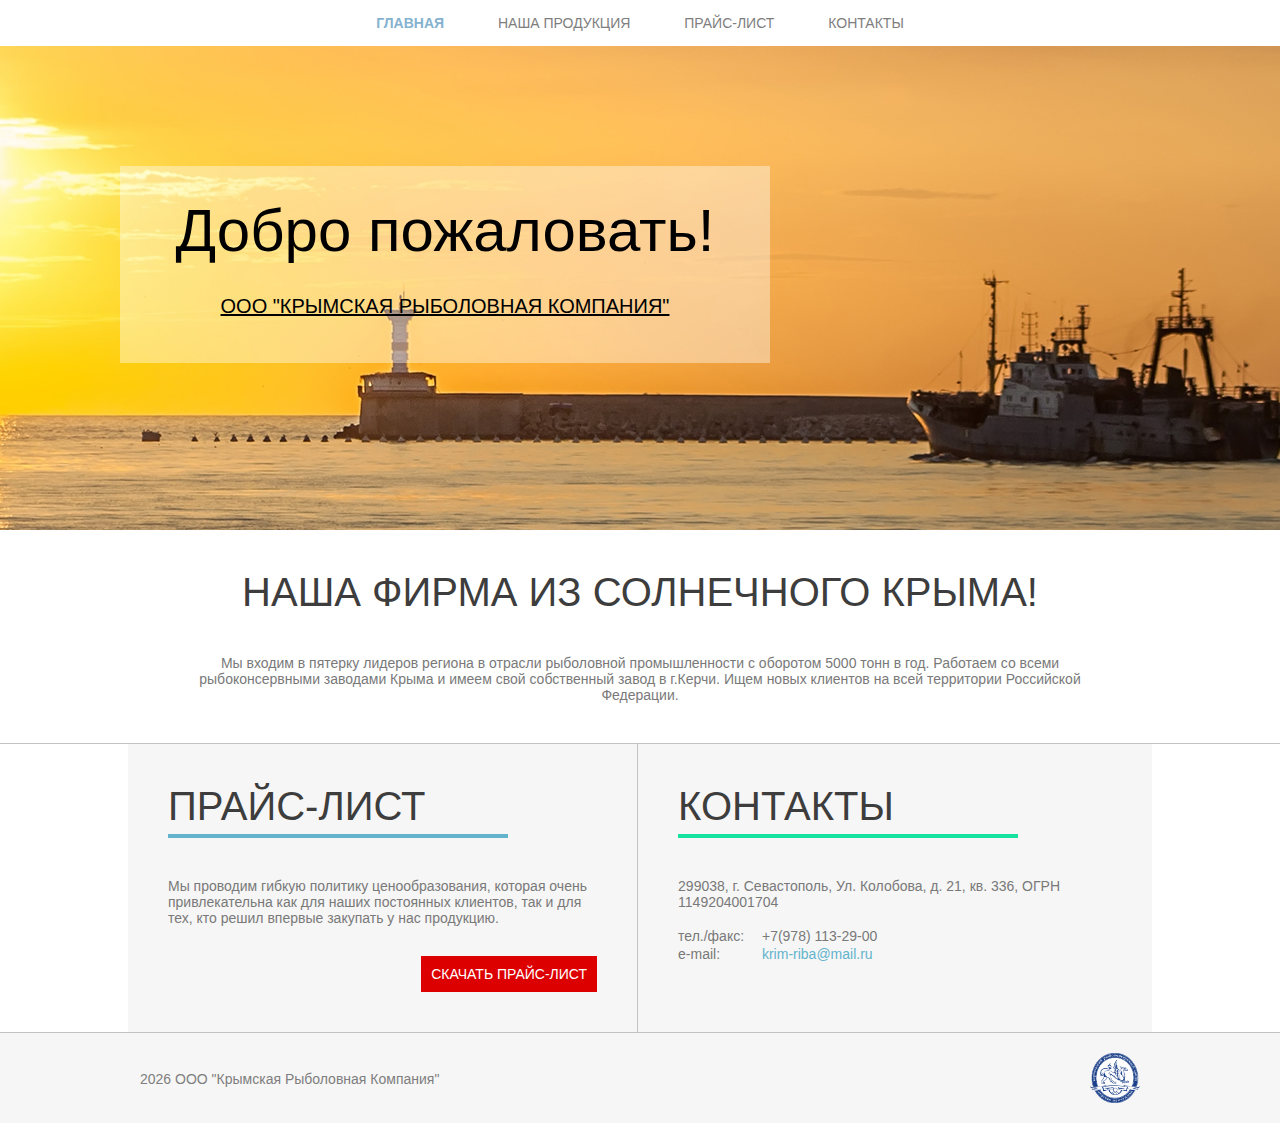
==== index.html @ 9b1dfbe3 "Design styles were changed" ====
<!DOCTYPE html>
<html>
    <head>
        <meta charset="UTF-8" />
        <title>ООО "Крымская Рыболовная Компания"</title>

        <link rel="stylesheet" href="/css/common.css" />
        <link rel="stylesheet" href="/css/main.css" />

        <!--[if lt IE 9]>
        <script src="/js/html5shiv.js"></script>
        <![endif]-->
    </head>

    <body>
        <div class="body">
            <ul class="top-nav">
                <li class="top-nav__item">
                    <a href="index.html" class="nav-link nav-link_active">Главная</a>
                </li>

                <li class="top-nav__item">
                    <a href="assortment.html" class="nav-link">Наша Продукция</a>
                </li>

                <li class="top-nav__item">
                    <a href="index.html#pricelist" class="nav-link">Прайс-лист</a>
                </li>

                <li class="top-nav__item">
                    <a href="index.html#contacts" class="nav-link">Контакты</a>
                </li>
            </ul>

            <div class="facade-picture">
                <div class="facade-picture__image"></div>

                <div class="facade-picture__label-box">
                    <div class="board">
                        <h1 class="board__title">Добро пожаловать!</h1>

                        <p class="board__text">
                            ООО "КРЫМСКАЯ РЫБОЛОВНАЯ КОМПАНИЯ"
                        </p>
                    </div>
                </div>
            </div>

            <div class="content">
                <div class="content__section">
                    <div class="limiter">
                        <div class="limiter__section">
                            <div class="description">
                                <h1 class="description__title">Наша фирма из солнечного Крыма!</h1>

                                <p class="description__text">
                                    Мы входим в пятерку  лидеров региона в отрасли рыболовной промышленности с оборотом 5000 тонн в год.
                                    Работаем со всеми рыбоконсервными заводами Крыма и имеем свой собственный завод в г.Керчи.
                                    Ищем новых клиентов на всей территории Российской Федерации.
                                </p>
                            </div>
                        </div>
                    </div>
                </div>

                <div class="content__section content__section_bordered">
                    <div class="limiter">
                        <div class="limiter__section limiter__section_filled">
                            <div class="contacts clearfix">
                                <div class="contacts__column contacts__column_left">
                                    <div id="pricelist" class="description description-left pricelist">
                                        <h1 class="description__title contacts__description blue">Прайс-лист</h1>

                                        <p class="description__text">
                                            Мы проводим гибкую политику ценообразования, которая очень привлекательна как для
                                            наших постоянных клиентов, так и для тех, кто решил впервые закупать у нас продукцию.
                                        </p>

                                        <div class="clearfix">
                                            <a href="javascript:void(0);" class="pricelist__download" target="_blank">
                                                Скачать прайс-лист
                                            </a>
                                        </div>
                                    </div>
                                </div>

                                <div class="contacts__column contacts__column_right">
                                    <div id="contacts" class="description description-left">
                                        <h1 class="description__title contacts__description green">Контакты</h1>

                                        <div class="description__text">
                                            299038, г. Севастополь, Ул. Колобова, д. 21, кв. 336, ОГРН 1149204001704<br />
                                            <br />

                                            <div class="key-value-block">
                                                <span class="key-value-block__key">тел./факс:</span> +7(978) 113-29-00
                                            </div>

                                            <div class="key-value-block">
                                                <span class="key-value-block__key">e-mail:</span>
                                                <a href="mailto:krim-riba@mail.ru" class="mail-link">krim-riba@mail.ru</a>
                                            </div>
                                        </div>
                                    </div>
                                </div>
                            </div>
                        </div>
                    </div>
                </div>
            </div>
        </div>

        <footer class="footer">
            <div class="limiter">
                <div class="limiter__section clearfix">
                    <div class="footer__left">
                        <span id="footerYear">"2___</span>

                        ООО "Крымская Рыболовная Компания"
                    </div>

                    <div class="footer__right">
                        <a href="javascript:void(0);" class="partner-link" title="Керченский Рыбоконсервный Завод">
                            <img class="partner-link__logo" src="img/partner.png"/>
                        </a>
                    </div>
                </div>
            </div>
        </footer>

        <script type="text/javascript">
            document.getElementById('footerYear').textContent=new Date().getFullYear();
        </script>
    </body>
</html>
---- css/common.css ----
html{
    height:100%;
}

body{
    font-family:Trebuchet MS, Trebuchet, Tahoma, Arial, sans-serif;
    font-size:14px;

    height:100%;

    margin:0;
    overflow-x:hidden;
}

body > .body{
    height:auto;
    min-height:100%;
}

.clearfix::after{
    content:".";
    clear:both;
    display:block;
    height:0;
    visibility:hidden;
}

.top-nav{
    list-style:none;

    margin:0;
    padding:15px;

    text-align:center;
}

.top-nav_bordered{
    border-bottom:1px solid #c2c2c2;
}

.top-nav__item{
    display:inline-block;
}

.top-nav__item:not(:last-child){
    margin-right:50px;
}

.nav-link{
    color:#7e7e7e;
    text-decoration:none;
    text-transform:uppercase;
}

.nav-link_active{
    color:#85b2cf;
    font-weight:bold;
}

.nav-link:not(.nav-link_active):hover{
    text-decoration:underline;
}

.content{
    padding-bottom:90px;
}

.footer{
    background:#f6f6f6;
    color:#7e7e7e;
    height:50px;
    margin-top:-90px;
    padding:20px;
    vertical-align:middle;
}

.footer__left{
    float:left;
    margin-top:18px;
}

.footer__right{
    float:right;
}

.partner-link{
    display:block;
    text-decoration:none;
}

.partner-link__logo{
    height:50px;
    width:50px;
}

.content__section_bordered{
    border-top:1px solid #c2c2c2;
    border-bottom:1px solid #c2c2c2;
}

.limiter{
    margin:0 auto;
    text-align:center;

    min-width:1000px;
    width:80%
}

.limiter__section_filled{
    background:#f6f6f6;
}

.description{
    padding:40px;
    text-align:center;
}

.description-left{
    text-align:left;
}

.description__title{
    color:#3d3d3d;

    font-size:40px;
    font-weight:normal;

    margin:0;

    text-transform:uppercase;
}

.description__text{
    color:#797979;
    margin:40px 0 0 0;
}

.description__text p{
    color:#797979;
}
---- css/main.css ----
.facade-picture{
    position:relative;
    text-align:center;
}

.facade-picture__image{
    background:url(/img/facade-picture.jpg) center center repeat-x;

    height:484px;
    width:100%;
}

.facade-picture__label-box{
    position:absolute;

    /* TODO: позиционировать по вертикали по центру автоматически ?! */
    left:120px;
    top:120px;
}

.board{
    background:rgba(255, 255, 255, 0.4);
    color:black;

    padding:30px 50px 45px 50px;

    width:550px;
}

.board__title{
    font-family:Century Gothic, Trebuchet MS, Trebuchet, Malgun Gothic, Candara, Raleway, Lucida Console, Corbel, Consolas, sans-serif;
    font-size:60px;
    font-weight:normal;

    margin:0;
}

.board__text{
    font-size:20px;
    margin:30px 0 0 0;
    text-decoration:underline;
}

.contacts{
    display:table;
    width:100%;
}

.contacts__column{
    display:table-cell;

    width:50%;
}

.contacts__column_left{
    border-right:1px solid #c2c2c2;
}

.contacts__description{
    border-bottom:4px solid;
    padding-bottom:5px;
    width:340px;
}

.contacts__description.blue{
    border-color:#63b3cd;
}

.contacts__description.green{
    border-color:#14e29e;
}

.pricelist__download{
    background:#dd0000;
    color:white;

    display:inline-block;

    float:right;

    margin-top:30px;
    padding:10px;

    text-decoration:none;
    text-transform:uppercase;
}

.pricelist__download:hover{
    background:#ffae00;
}

.mail-link{
    color:#63b3cd;
    text-decoration:none;
}

.key-value-block{
    margin:2px 0;
}

.key-value-block__key{
    display:inline-block;
    width:80px;
}
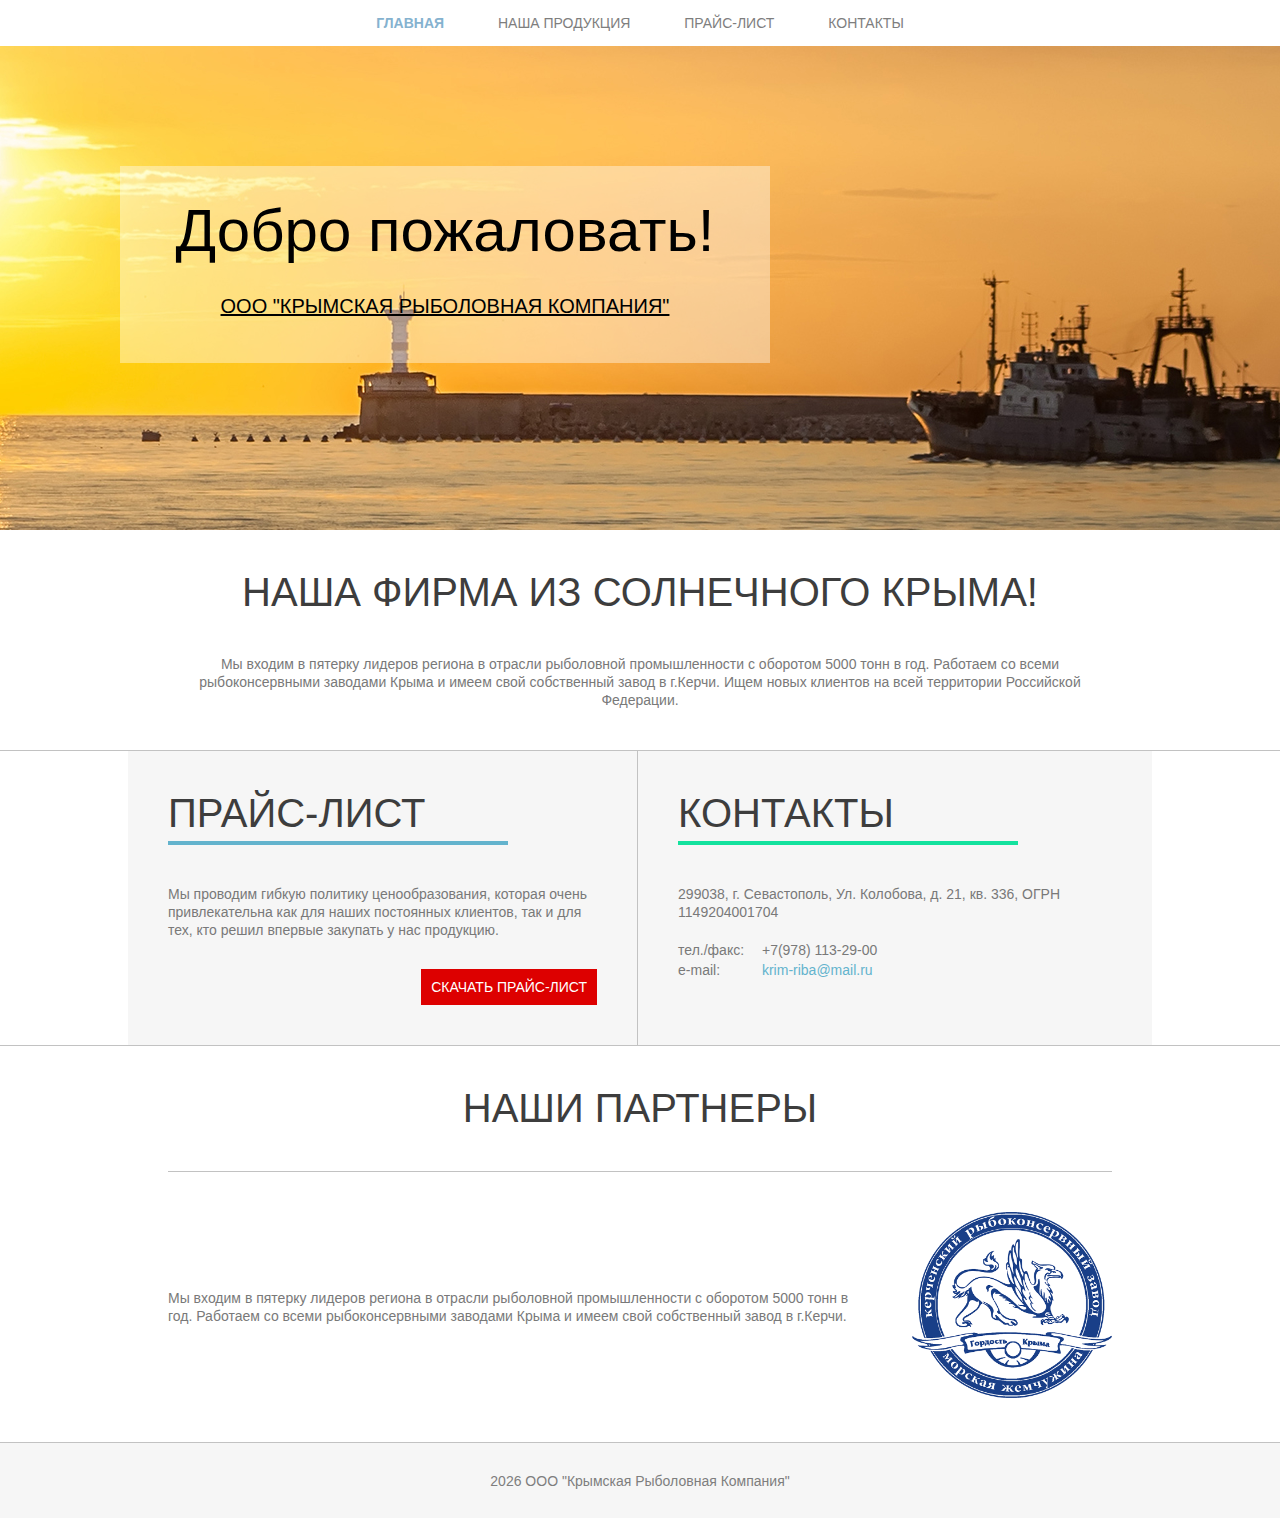
==== commit 9fd5ed91: "Partner link was moved" ====
--- a/index.html
+++ b/index.html
@@ -63,7 +63,7 @@
                     </div>
                 </div>
 
-                <div class="content__section content__section_bordered">
+                <div class="content__section">
                     <div class="limiter">
                         <div class="limiter__section limiter__section_filled">
                             <div class="contacts clearfix">
@@ -107,23 +107,46 @@
                         </div>
                     </div>
                 </div>
+
+                <!--div class="content__section">
+                    <div class="limiter">
+                        <div class="limiter__section">
+                            <div class="description">
+                                <h1 class="description__title">Наши партнеры</h1>
+                            </div>
+                        </div>
+                    </div>
+                </div-->
+
+                <div class="content__section">
+                    <div class="limiter">
+                        <div class="limiter__section">
+                            <div class="description">
+                                <h1 class="description__title description__title_bordered">Наши партнеры</h1>
+
+                                <div class="description__text partner-box clearfix">
+                                    <span class="partner-box__description">
+                                        Мы входим в пятерку  лидеров региона в отрасли рыболовной промышленности с оборотом 5000 тонн
+                                        в год. Работаем со всеми рыбоконсервными заводами Крыма и имеем свой собственный завод в г.Керчи.
+                                    </span>
+
+                                    <a class="partner-box__link" href="javascript:void(0);" target="_blank">
+                                        <img class="partner-link__logo" src="img/partner.png" />
+                                    </a>
+                                </div>
+                            </div>
+                        </div>
+                    </div>
+                </div>
             </div>
         </div>
 
         <footer class="footer">
             <div class="limiter">
-                <div class="limiter__section clearfix">
-                    <div class="footer__left">
-                        <span id="footerYear">"2___</span>
+                <div class="limiter__section">
+                    <span id="footerYear">"2___</span>
 
-                        ООО "Крымская Рыболовная Компания"
-                    </div>
-
-                    <div class="footer__right">
-                        <a href="javascript:void(0);" class="partner-link" title="Керченский Рыбоконсервный Завод">
-                            <img class="partner-link__logo" src="img/partner.png"/>
-                        </a>
-                    </div>
+                    ООО "Крымская Рыболовная Компания"
                 </div>
             </div>
         </footer>
--- a/css/common.css
+++ b/css/common.css
@@ -62,39 +62,20 @@
 }
 
 .content{
-    padding-bottom:90px;
+    padding-bottom:75px;
 }
 
 .footer{
     background:#f6f6f6;
     color:#7e7e7e;
-    height:50px;
-    margin-top:-90px;
-    padding:20px;
+    height:15px;
+    margin-top:-75px;
+    padding:30px;
+    text-align:left;
     vertical-align:middle;
 }
 
-.footer__left{
-    float:left;
-    margin-top:18px;
-}
-
-.footer__right{
-    float:right;
-}
-
-.partner-link{
-    display:block;
-    text-decoration:none;
-}
-
-.partner-link__logo{
-    height:50px;
-    width:50px;
-}
-
-.content__section_bordered{
-    border-top:1px solid #c2c2c2;
+.content__section{
     border-bottom:1px solid #c2c2c2;
 }
 
@@ -130,8 +111,14 @@
     text-transform:uppercase;
 }
 
+.description__title_bordered{
+    border-bottom:1px solid #c2c2c2;
+    padding-bottom:40px;
+}
+
 .description__text{
     color:#797979;
+    line-height:1.3;
     margin:40px 0 0 0;
 }
 
--- a/css/main.css
+++ b/css/main.css
@@ -101,4 +101,25 @@
 .key-value-block__key{
     display:inline-block;
     width:80px;
+}
+
+.partner-box{
+    text-align:left;
+}
+
+.partner-box__description{
+    display:table-cell;
+    padding-right:40px;
+    vertical-align:middle;
+}
+
+.partner-box__link{
+    display:table-cell;
+    text-decoration:none;
+    vertical-align:middle;
+}
+
+.partner-link__logo{
+    width:200px;
+    height:186px;
 }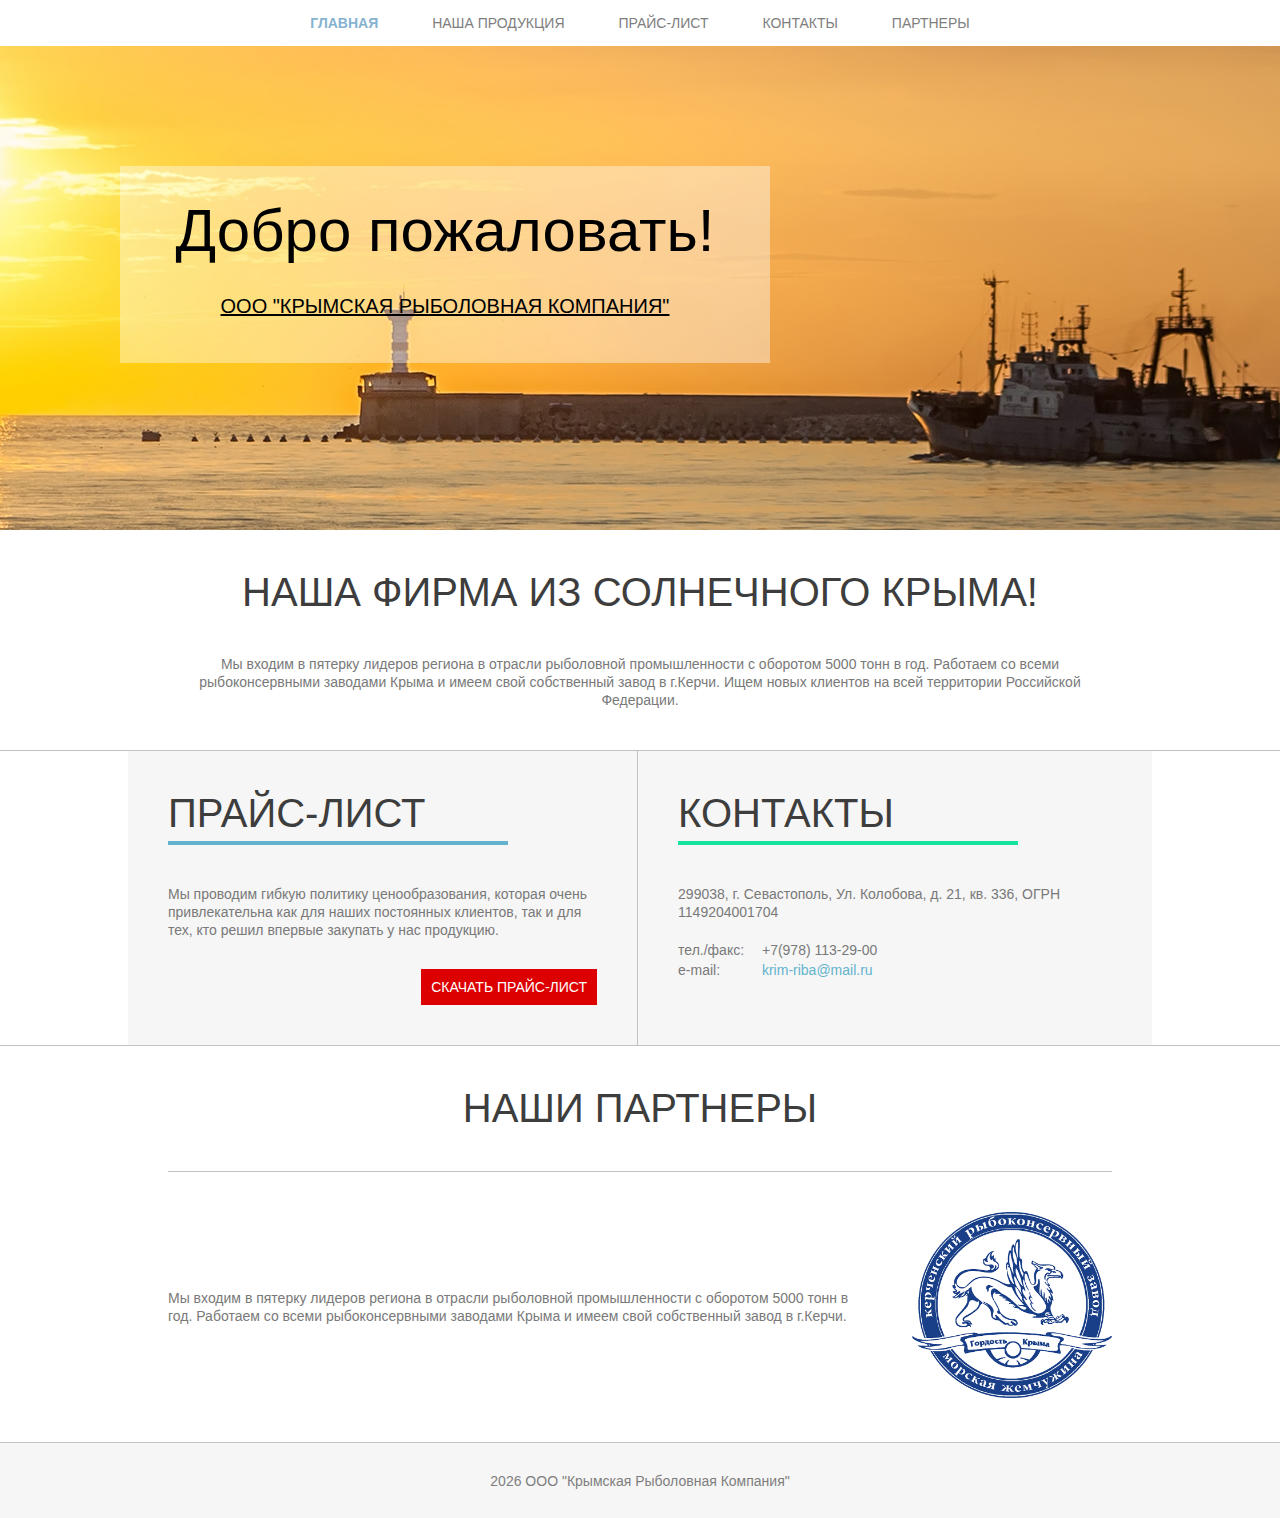
==== commit 227f8f00: "Navigation menu was fixed" ====
--- a/index.html
+++ b/index.html
@@ -29,6 +29,10 @@
 
                 <li class="top-nav__item">
                     <a href="index.html#contacts" class="nav-link">Контакты</a>
+                </li>
+
+                <li class="top-nav__item">
+                    <a href="index.html#partners" class="nav-link">Партнеры</a>
                 </li>
             </ul>
 
@@ -118,7 +122,7 @@
                     </div>
                 </div-->
 
-                <div class="content__section">
+                <div id="partners" class="content__section">
                     <div class="limiter">
                         <div class="limiter__section">
                             <div class="description">
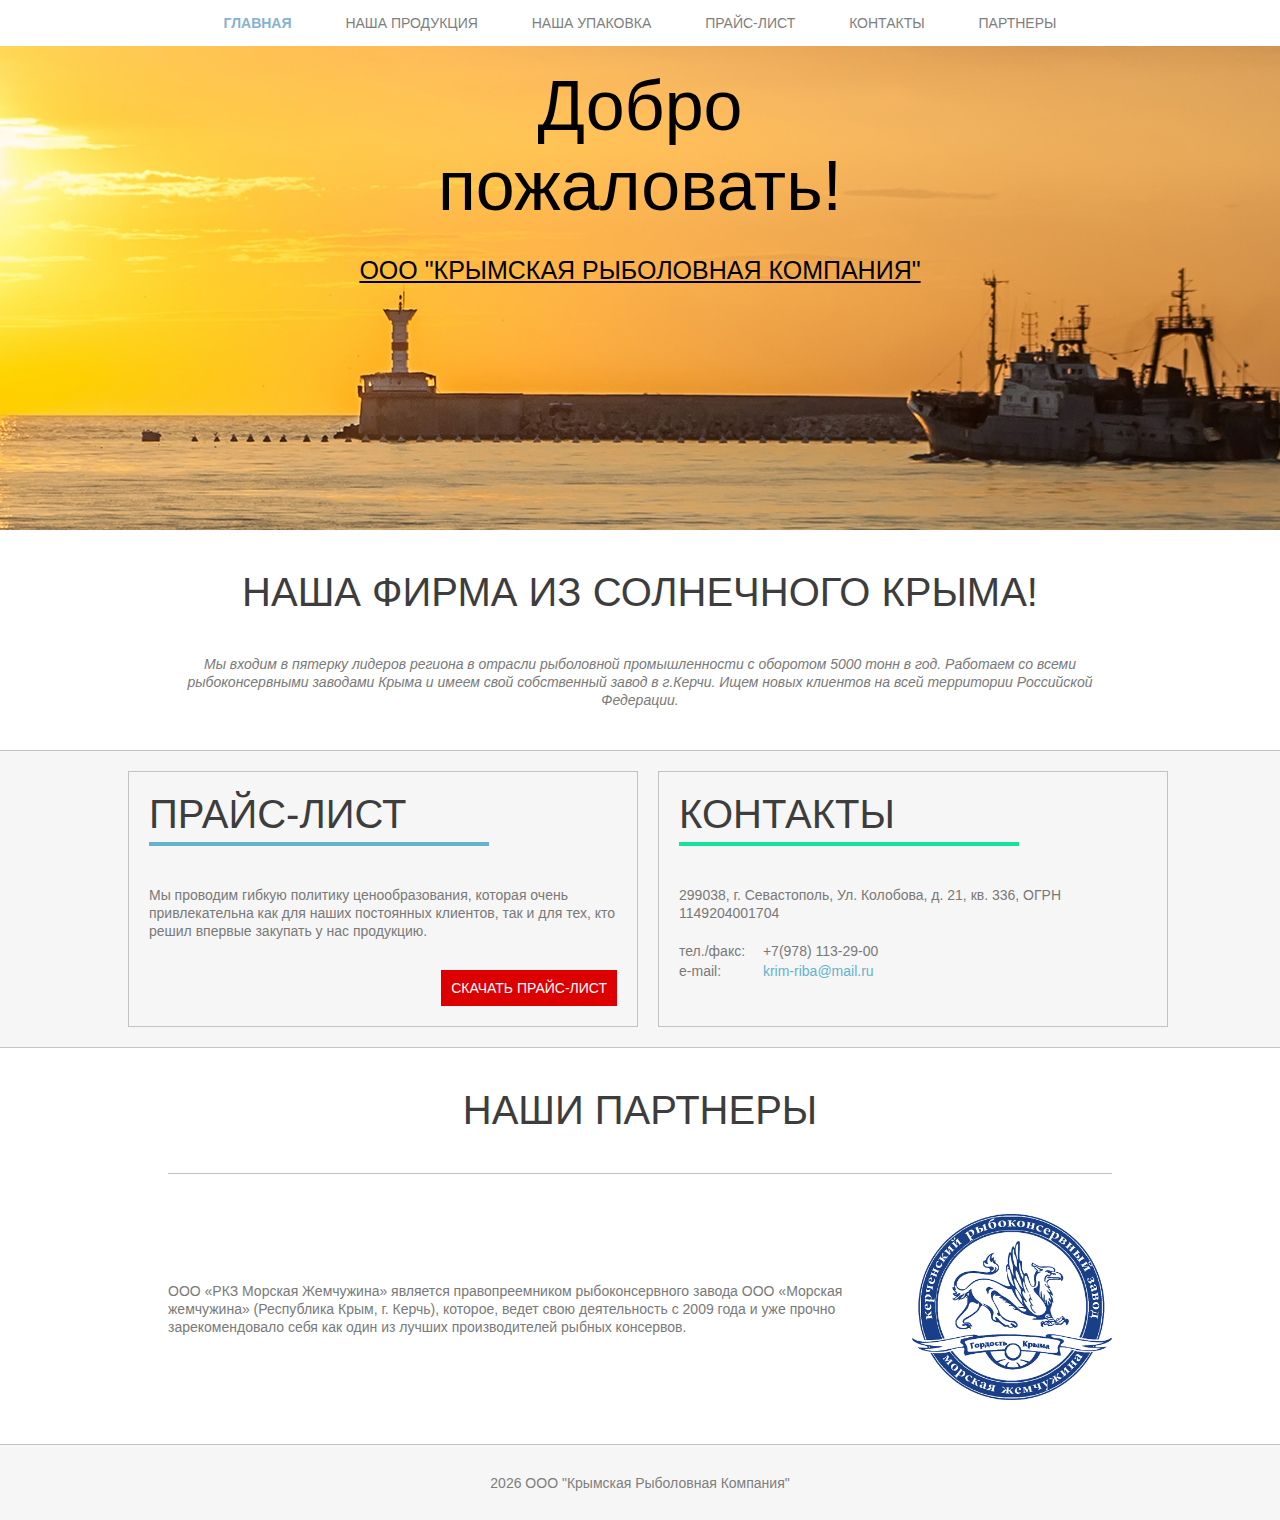
==== commit 3c2ef21a: "Assortment images were changed" ====
--- a/index.html
+++ b/index.html
@@ -24,6 +24,10 @@
                 </li>
 
                 <li class="top-nav__item">
+                    <a href="packing.html" class="nav-link">Наша Упаковка</a>
+                </li>
+
+                <li class="top-nav__item">
                     <a href="index.html#pricelist" class="nav-link">Прайс-лист</a>
                 </li>
 
@@ -39,13 +43,19 @@
             <div class="facade-picture">
                 <div class="facade-picture__image"></div>
 
-                <div class="facade-picture__label-box">
-                    <div class="board">
-                        <h1 class="board__title">Добро пожаловать!</h1>
+                <div class="facade-picture__label-wrap">
+                    <div class="facade-picture__label-box">
+                        <div class="board">
+                            <h1 class="board__title">
+                                Добро
+                                <br />
+                                пожаловать!
+                            </h1>
 
-                        <p class="board__text">
-                            ООО "КРЫМСКАЯ РЫБОЛОВНАЯ КОМПАНИЯ"
-                        </p>
+                            <p class="board__text">
+                                ООО "КРЫМСКАЯ РЫБОЛОВНАЯ КОМПАНИЯ"
+                            </p>
+                        </div>
                     </div>
                 </div>
             </div>
@@ -57,7 +67,7 @@
                             <div class="description">
                                 <h1 class="description__title">Наша фирма из солнечного Крыма!</h1>
 
-                                <p class="description__text">
+                                <p class="description__text description__text_italic">
                                     Мы входим в пятерку  лидеров региона в отрасли рыболовной промышленности с оборотом 5000 тонн в год.
                                     Работаем со всеми рыбоконсервными заводами Крыма и имеем свой собственный завод в г.Керчи.
                                     Ищем новых клиентов на всей территории Российской Федерации.
@@ -67,13 +77,13 @@
                     </div>
                 </div>
 
-                <div class="content__section">
+                <div class="content__section content__section_filled">
                     <div class="limiter">
-                        <div class="limiter__section limiter__section_filled">
+                        <div class="limiter__section">
                             <div class="contacts clearfix">
                                 <div class="contacts__column contacts__column_left">
-                                    <div id="pricelist" class="description description-left pricelist">
-                                        <h1 class="description__title contacts__description blue">Прайс-лист</h1>
+                                    <div id="pricelist" class="description description-left contacts-description">
+                                        <h1 class="description__title contacts__title blue">Прайс-лист</h1>
 
                                         <p class="description__text">
                                             Мы проводим гибкую политику ценообразования, которая очень привлекательна как для
@@ -89,8 +99,8 @@
                                 </div>
 
                                 <div class="contacts__column contacts__column_right">
-                                    <div id="contacts" class="description description-left">
-                                        <h1 class="description__title contacts__description green">Контакты</h1>
+                                    <div id="contacts" class="description description-left contacts-description">
+                                        <h1 class="description__title contacts__title green">Контакты</h1>
 
                                         <div class="description__text">
                                             299038, г. Севастополь, Ул. Колобова, д. 21, кв. 336, ОГРН 1149204001704<br />
@@ -112,16 +122,6 @@
                     </div>
                 </div>
 
-                <!--div class="content__section">
-                    <div class="limiter">
-                        <div class="limiter__section">
-                            <div class="description">
-                                <h1 class="description__title">Наши партнеры</h1>
-                            </div>
-                        </div>
-                    </div>
-                </div-->
-
                 <div id="partners" class="content__section">
                     <div class="limiter">
                         <div class="limiter__section">
@@ -130,8 +130,9 @@
 
                                 <div class="description__text partner-box clearfix">
                                     <span class="partner-box__description">
-                                        Мы входим в пятерку  лидеров региона в отрасли рыболовной промышленности с оборотом 5000 тонн
-                                        в год. Работаем со всеми рыбоконсервными заводами Крыма и имеем свой собственный завод в г.Керчи.
+                                        ООО «РКЗ Морская Жемчужина» является правопреемником рыбоконсервного завода ООО
+                                        «Морская жемчужина» (Республика Крым, г. Керчь), которое, ведет свою деятельность с
+                                        2009 года и уже прочно зарекомендовало себя как один из лучших производителей рыбных консервов.
                                     </span>
 
                                     <a class="partner-box__link" href="javascript:void(0);" target="_blank">
--- a/css/common.css
+++ b/css/common.css
@@ -79,6 +79,10 @@
     border-bottom:1px solid #c2c2c2;
 }
 
+.content__section_filled{
+    background:#f6f6f6;
+}
+
 .limiter{
     margin:0 auto;
     text-align:center;
@@ -122,6 +126,6 @@
     margin:40px 0 0 0;
 }
 
-.description__text p{
-    color:#797979;
+.description__text_italic{
+    font-style:italic;
 }--- a/css/main.css
+++ b/css/main.css
@@ -1,4 +1,5 @@
 .facade-picture{
+    height:484px;
     position:relative;
     text-align:center;
 }
@@ -10,64 +11,71 @@
     width:100%;
 }
 
+.facade-picture__label-wrap{
+    height:100%;
+    left:0;
+    position:absolute;
+    top:0;
+    width:100%;
+}
+
 .facade-picture__label-box{
-    position:absolute;
-
-    /* TODO: позиционировать по вертикали по центру автоматически ?! */
-    left:120px;
-    top:120px;
+    position:relative;
+    top:20px;
 }
 
 .board{
-    background:rgba(255, 255, 255, 0.4);
     color:black;
-
-    padding:30px 50px 45px 50px;
-
-    width:550px;
 }
 
 .board__title{
     font-family:Century Gothic, Trebuchet MS, Trebuchet, Malgun Gothic, Candara, Raleway, Lucida Console, Corbel, Consolas, sans-serif;
-    font-size:60px;
+    font-size:70px;
     font-weight:normal;
 
     margin:0;
 }
 
 .board__text{
-    font-size:20px;
+    font-size:25px;
     margin:30px 0 0 0;
     text-decoration:underline;
 }
 
 .contacts{
     display:table;
+    padding:20px;
     width:100%;
 }
 
 .contacts__column{
+    border:1px solid #c2c2c2;
     display:table-cell;
-
+    position:relative;
+    padding:20px;
     width:50%;
 }
 
 .contacts__column_left{
-    border-right:1px solid #c2c2c2;
+    left:-20px;
 }
 
-.contacts__description{
+.contacts__title{
     border-bottom:4px solid;
     padding-bottom:5px;
     width:340px;
 }
 
-.contacts__description.blue{
+.contacts__title.blue{
     border-color:#63b3cd;
 }
 
-.contacts__description.green{
+.contacts__title.green{
     border-color:#14e29e;
+}
+
+.contacts-description{
+    padding:0;
 }
 
 .pricelist__download{
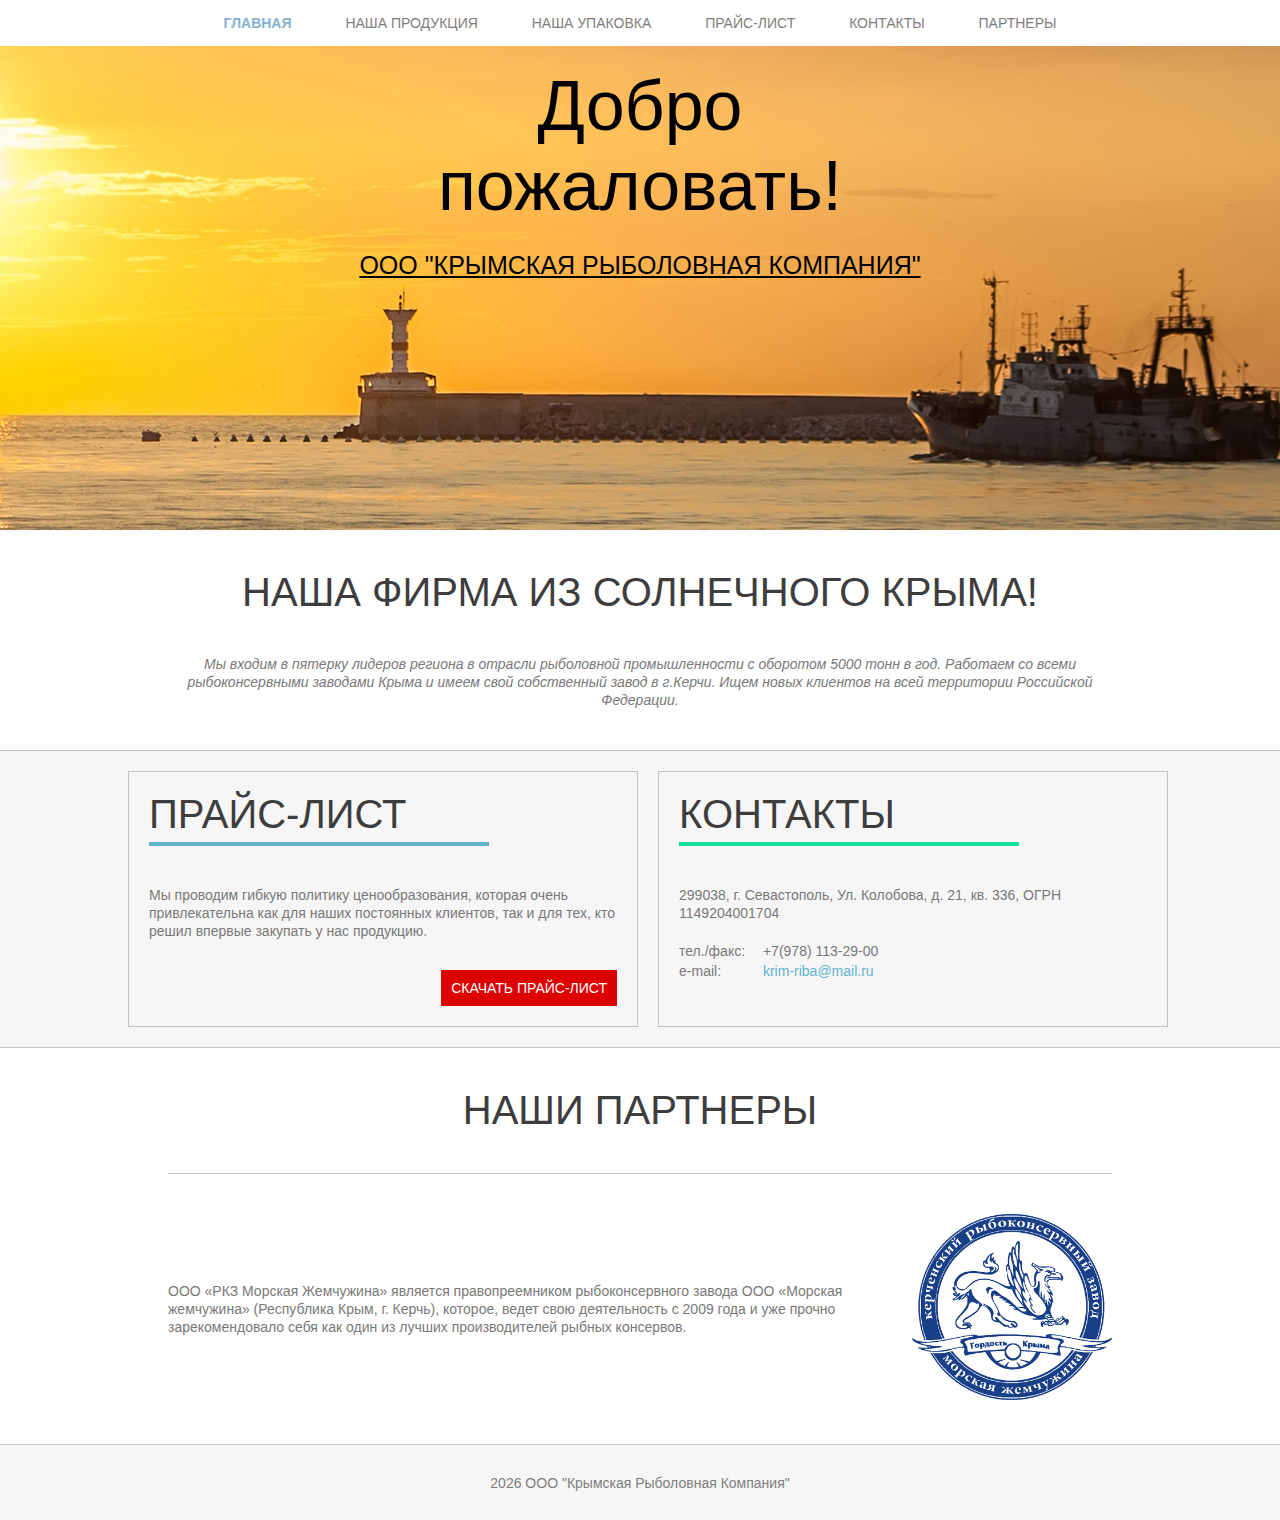
==== commit e69420a0: "Packing images were added" ====
--- a/index.html
+++ b/index.html
@@ -53,7 +53,7 @@
                             </h1>
 
                             <p class="board__text">
-                                ООО "КРЫМСКАЯ РЫБОЛОВНАЯ КОМПАНИЯ"
+                                OOO "Крымская рыболовная компания"
                             </p>
                         </div>
                     </div>
--- a/css/main.css
+++ b/css/main.css
@@ -38,8 +38,8 @@
 
 .board__text{
     font-size:25px;
-    margin:30px 0 0 0;
     text-decoration:underline;
+    text-transform:uppercase;
 }
 
 .contacts{
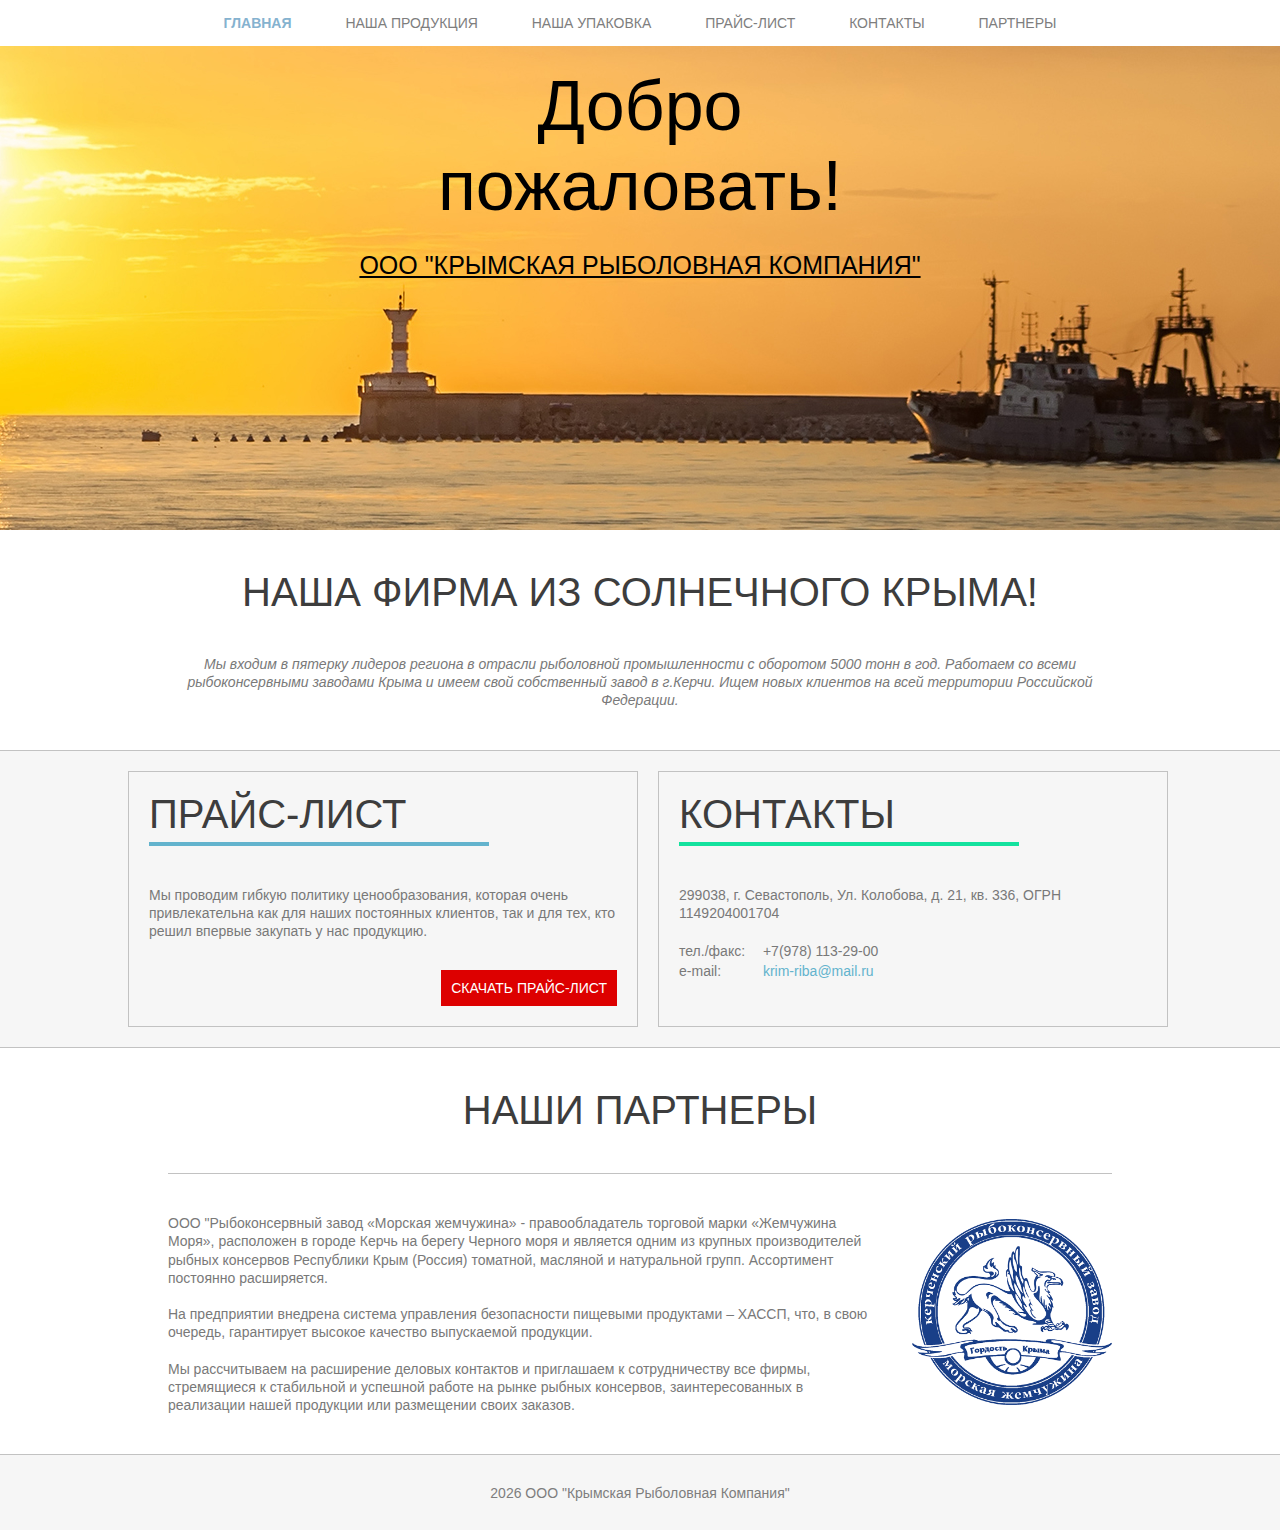
==== commit 57729a7f: "Assortment items were changed" ====
--- a/index.html
+++ b/index.html
@@ -130,9 +130,17 @@
 
                                 <div class="description__text partner-box clearfix">
                                     <span class="partner-box__description">
-                                        ООО «РКЗ Морская Жемчужина» является правопреемником рыбоконсервного завода ООО
-                                        «Морская жемчужина» (Республика Крым, г. Керчь), которое, ведет свою деятельность с
-                                        2009 года и уже прочно зарекомендовало себя как один из лучших производителей рыбных консервов.
+                                        ООО "Рыбоконсервный завод  «Морская жемчужина» -  правообладатель торговой марки «Жемчужина Моря»,
+                                        расположен в городе Керчь на берегу Черного моря и является одним из крупных производителей рыбных
+                                        консервов Республики Крым (Россия) томатной, масляной и натуральной групп. Ассортимент постоянно
+                                        расширяется. <br />
+                                        <br />
+                                        На предприятии внедрена система управления безопасности пищевыми продуктами – ХАССП,
+                                        что, в свою очередь, гарантирует высокое качество выпускаемой продукции.<br />
+                                        <br />
+                                        Мы рассчитываем на расширение деловых контактов и приглашаем к сотрудничеству все фирмы,
+                                        стремящиеся к стабильной и успешной работе на рынке рыбных консервов, заинтересованных в
+                                        реализации нашей продукции или размещении своих заказов.
                                     </span>
 
                                     <a class="partner-box__link" href="javascript:void(0);" target="_blank">
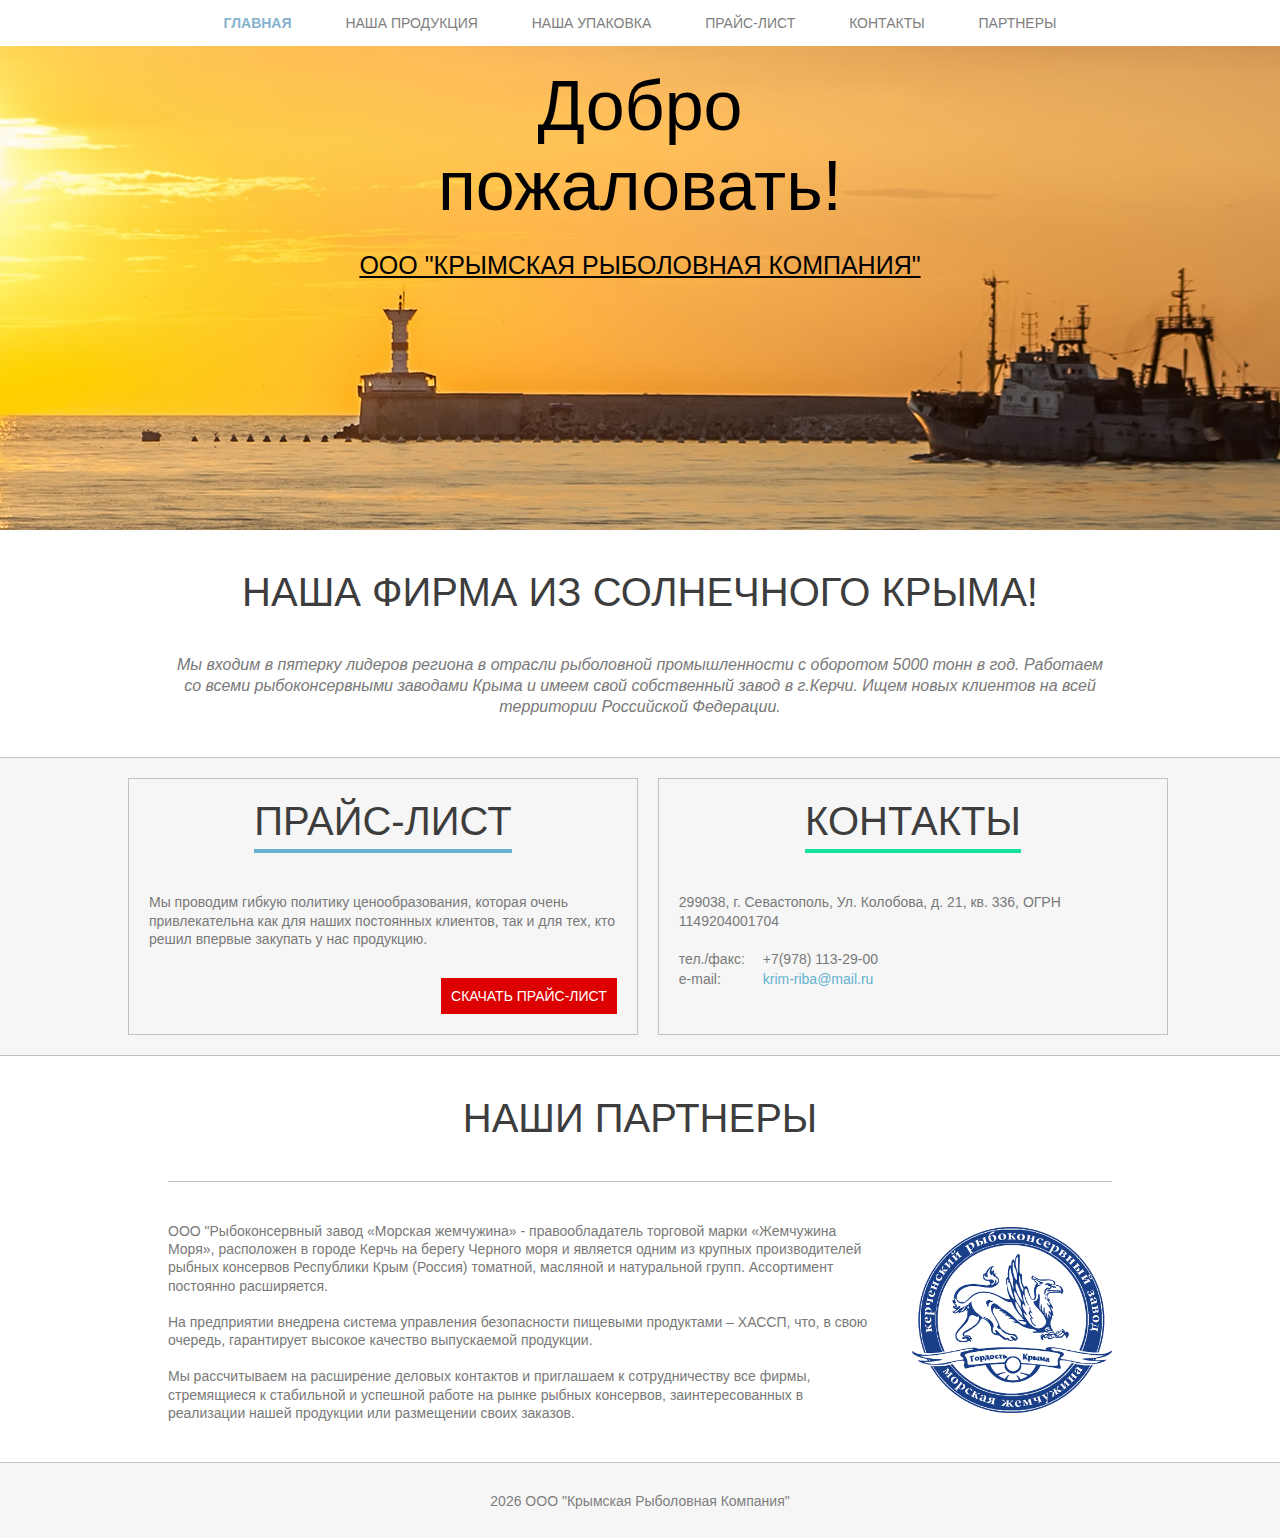
==== commit 958f34d4: "Fish lables were changed" ====
--- a/index.html
+++ b/index.html
@@ -67,7 +67,7 @@
                             <div class="description">
                                 <h1 class="description__title">Наша фирма из солнечного Крыма!</h1>
 
-                                <p class="description__text description__text_italic">
+                                <p class="description__text description__text_italic description__text_facade">
                                     Мы входим в пятерку  лидеров региона в отрасли рыболовной промышленности с оборотом 5000 тонн в год.
                                     Работаем со всеми рыбоконсервными заводами Крыма и имеем свой собственный завод в г.Керчи.
                                     Ищем новых клиентов на всей территории Российской Федерации.
@@ -83,7 +83,9 @@
                             <div class="contacts clearfix">
                                 <div class="contacts__column contacts__column_left">
                                     <div id="pricelist" class="description description-left contacts-description">
-                                        <h1 class="description__title contacts__title blue">Прайс-лист</h1>
+                                        <div class="contacts-description__centric">
+                                            <h1 class="description__title contacts__title blue">Прайс-лист</h1>
+                                        </div>
 
                                         <p class="description__text">
                                             Мы проводим гибкую политику ценообразования, которая очень привлекательна как для
@@ -100,7 +102,9 @@
 
                                 <div class="contacts__column contacts__column_right">
                                     <div id="contacts" class="description description-left contacts-description">
-                                        <h1 class="description__title contacts__title green">Контакты</h1>
+                                        <div class="contacts-description__centric">
+                                            <h1 class="description__title contacts__title green">Контакты</h1>
+                                        </div>
 
                                         <div class="description__text">
                                             299038, г. Севастополь, Ул. Колобова, д. 21, кв. 336, ОГРН 1149204001704<br />
--- a/css/main.css
+++ b/css/main.css
@@ -42,6 +42,14 @@
     text-transform:uppercase;
 }
 
+.description__text_facade{
+    font-size:16px;
+}
+
+.contacts-description__centric{
+    text-align:center;
+}
+
 .contacts{
     display:table;
     padding:20px;
@@ -62,8 +70,8 @@
 
 .contacts__title{
     border-bottom:4px solid;
+    display:inline-block;
     padding-bottom:5px;
-    width:340px;
 }
 
 .contacts__title.blue{
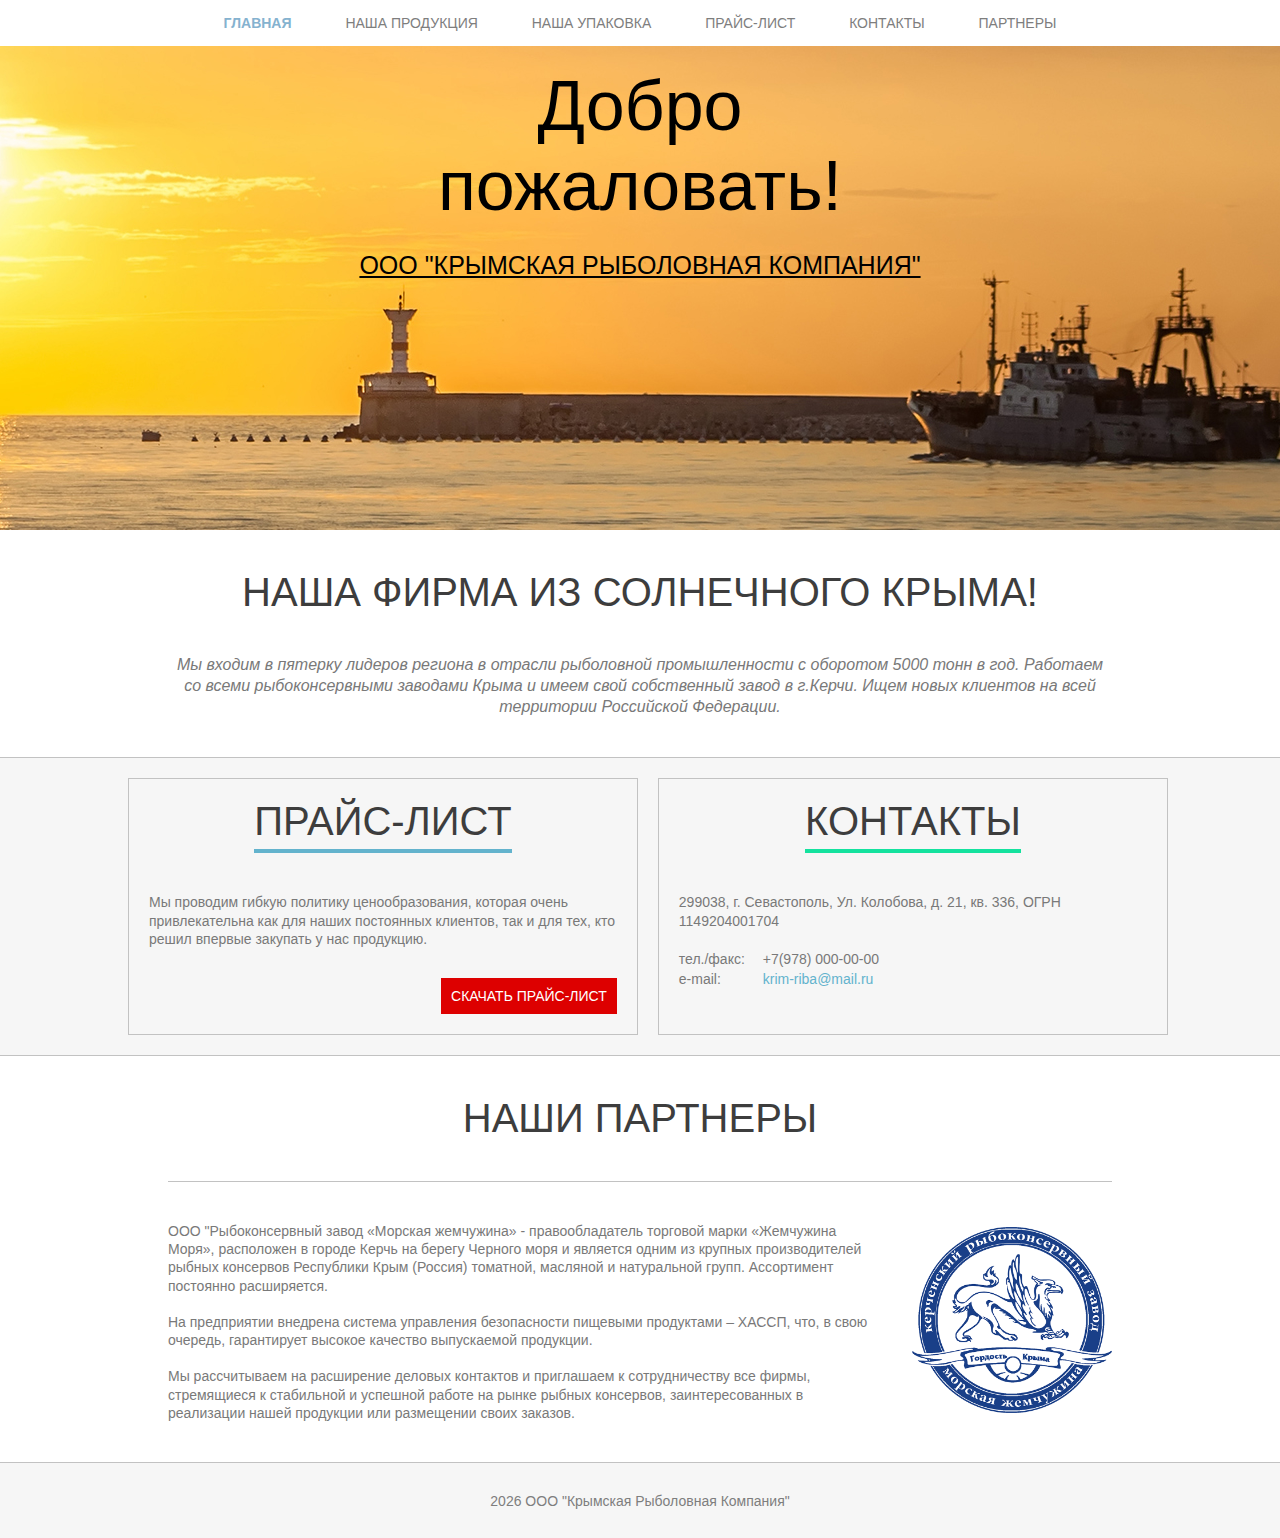
==== commit c7b15687: "Contacts were changed" ====
--- a/index.html
+++ b/index.html
@@ -111,7 +111,7 @@
                                             <br />
 
                                             <div class="key-value-block">
-                                                <span class="key-value-block__key">тел./факс:</span> +7(978) 113-29-00
+                                                <span class="key-value-block__key">тел./факс:</span> +7(978) 000-00-00
                                             </div>
 
                                             <div class="key-value-block">
